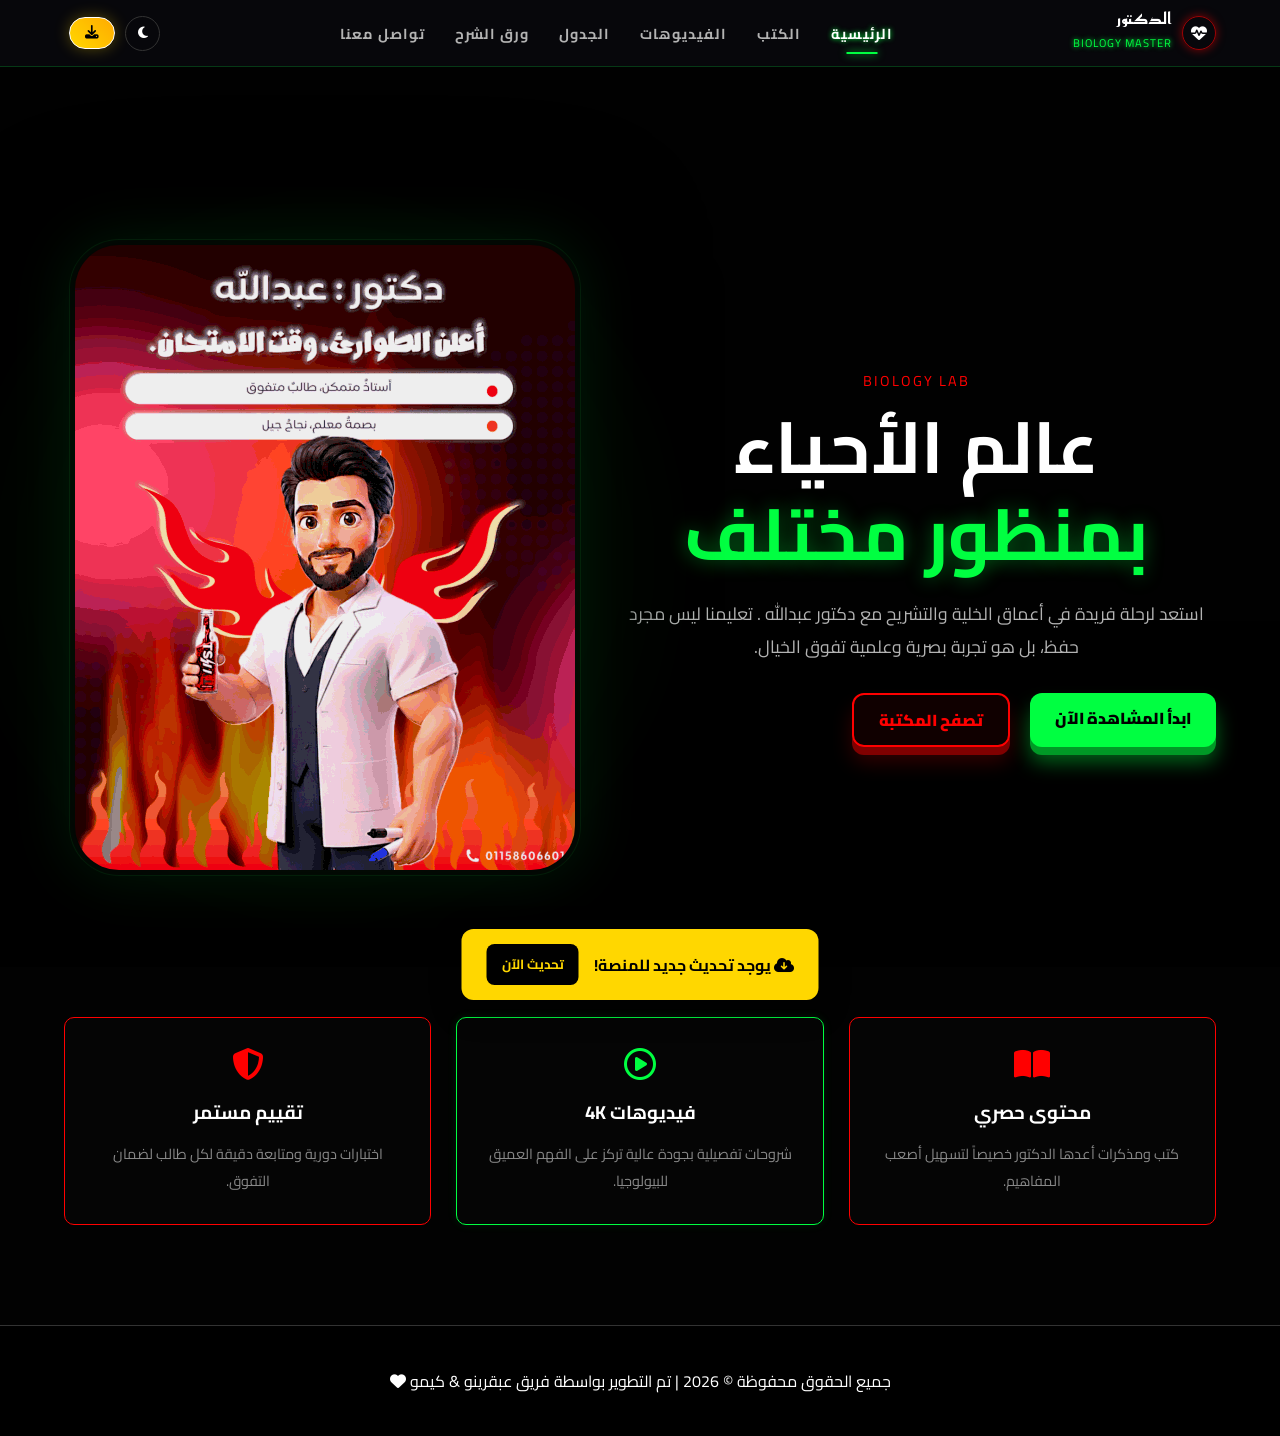
==== index.html @ 17eefa01 "Add files via upload" ====
<!DOCTYPE html>
<html lang="ar">
<head>
    <meta charset="UTF-8">
    <meta name="viewport" content="width=device-width, initial-scale=1.0">
    <meta name="description" content="منصة الدكتور التعليمية للأحياء - شرح مبسط، فيديوهات عالية الجودة، كتب وملازم مجانية، ومتابعة مستمرة لطلاب الثانوية العامة.">
    <meta name="keywords" content="أحياء, ثانوية عامة, دكتور عبدالله, منصة تعليمية, شرح أحياء, مراجعات, امتحانات, كتب pdf">
    <title>الرئيسية - الدكتور</title>
    <link rel="stylesheet" href="style.css">
    <link rel="stylesheet" href="https://cdnjs.cloudflare.com/ajax/libs/font-awesome/6.4.0/css/all.min.css" media="print" onload="this.media='all'">
    <noscript><link rel="stylesheet" href="https://cdnjs.cloudflare.com/ajax/libs/font-awesome/6.4.0/css/all.min.css"></noscript>
    <link rel="preconnect" href="https://fonts.googleapis.com">
    <link rel="preconnect" href="https://fonts.gstatic.com" crossorigin>
    <link href="https://fonts.googleapis.com/css2?family=Cairo:wght@300;400;700;900&family=Reem+Kufi:wght@400;500;600;700&display=swap" rel="stylesheet" media="print" onload="this.media='all'">
    <link rel="manifest" href="manifest.json">
    <link rel="preload" as="image" href="6.jpeg">
    <style>
        @media (max-width: 992px) {
            .grid-container.grid-3 {
                grid-template-columns: 1fr;
            }
        }
        @media (max-width: 768px) {
            .hero {
                height: auto;
                min-height: 100vh;
                padding: 120px 20px 60px;
            }
            .hero h1 {
                font-size: 2.5rem !important;
                line-height: 1.3;
            }
            .hero-desc {
                width: 100%;
                font-size: 1rem;
                margin: 0 auto 30px;
            }
            .hero-btns {
                flex-direction: column;
                gap: 15px;
                width: 100%;
            }
            .grid-container.grid-3 {
                gap: 25px;
                padding-top: 30px !important;
            }
        }
    </style>
    <!-- Structured Data for SEO -->
    <script type="application/ld+json">
    {
      "@context": "https://schema.org",
      "@type": "EducationalOrganization",
      "name": "منصة الدكتور التعليمية للأحياء",
      "url": "https://abqarieno.firebaseapp.com/index.html",
      "logo": "https://abqarieno.firebaseapp.com/212.png",
      "description": "منصة الدكتور التعليمية للأحياء - شرح مبسط، فيديوهات عالية الجودة، كتب وملازم مجانية، ومتابعة مستمرة لطلاب الثانوية العامة.",
      "founder": {
        "@type": "Person",
        "name": "دكتور عبدالله",
        "jobTitle": "مدرس أحياء",
        "image": "https://abqarieno.firebaseapp.com/212.png"
      }
    }
    </script>
    <!-- Google Analytics -->
    <script async src="https://www.googletagmanager.com/gtag/js?id=G-YOUR_MEASUREMENT_ID"></script>
    <script>
      window.dataLayer = window.dataLayer || [];
      function gtag(){dataLayer.push(arguments);}
      gtag('js', new Date());
    
      gtag('config', 'G-YOUR_MEASUREMENT_ID');
    </script>
</head>
<body>
    <!-- Page Loader -->
    <div id="page-loader">
        <div class="loader-content">
            <i class="fa-solid fa-heart-pulse loader-icon"></i>
            <div class="loader-text">الدكتور <small>جاري التحميل...</small></div>
        </div>
    </div>

    <nav class="navbar">
        <div class="logo">
            <i class="fa-solid fa-heart-pulse"></i>
            <div class="logo-text"><span>الدكتور</span><small>BIOLOGY MASTER</small></div>
        </div>
        <ul class="nav-links">
            <li><a href="index.html" class="active">الرئيسية</a></li>
            <li><a href="library.html">الكتب</a></li>
            <li><a href="videos.html">الفيديوهات</a></li>
            <li><a href="schedule.html">الجدول</a></li>
            <li><a href="reviews.html">ورق الشرح</a></li>
            <li><a href="contact.html">تواصل معنا</a></li>
        </ul>
        <div style="display:flex; align-items:center; gap:5px;">
            <button id="themeToggle" class="theme-toggle" title="تبديل الوضع"><i class="fa-solid fa-moon"></i></button>
            <button id="installAppBtn" class="btn-nav-install" style="display: none;" title="تثبيت التطبيق"><i class="fa-solid fa-download"></i></button>
            <div class="menu-btn"><i class="fa-solid fa-bars"></i></div>
        </div>
    </nav>

    <section class="hero">
        <div class="particles">
            <span></span>
            <span></span>
            <span></span>
            <span></span>
            <span></span>
            <span></span>
            <span></span>
            <span></span>
            <span></span>
            <span></span>
        </div>
        <div class="hero-content">
            <div class="hero-text">
                <p class="subtitle scroll-animate" style="transition-delay: 0.1s;">BIOLOGY LAB</p>
                <h1 class="scroll-animate" style="transition-delay: 0.2s;">عالم الأحياء <br> <span class="neon-green-text">بمنظور مختلف</span></h1>
                <p class="hero-desc scroll-animate" style="transition-delay: 0.3s;">استعد لرحلة فريدة في أعماق الخلية والتشريح مع دكتور عبدالله . تعليمنا ليس مجرد حفظ، بل هو تجربة بصرية وعلمية تفوق الخيال.</p>
                <div class="hero-btns scroll-animate" style="transition-delay: 0.4s;">
                    <a href="videos.html" class="btn-green">ابدأ المشاهدة الآن</a>
                    <a href="library.html" class="btn-outline">تصفح المكتبة</a>
                </div>
            </div>
            
            <div class="hero-image scroll-animate" style="transition-delay: 0.5s;">
                <img src="212.png" alt="دكتور عبدالله" class="doctor-img" fetchpriority="high">
            </div>
        </div>
    </section>

    <section class="container">
        <div class="grid-container grid-3" style="padding-top: 50px;">
            <div class="feature-box scroll-animate" style="transition-delay: 0.1s;">
                <i class="fa-solid fa-book-open" style="color:var(--neon-red)"></i>
                <h3>محتوى حصري</h3>
                <p style="color:#888; font-size:0.9rem">كتب ومذكرات أعدها الدكتور خصيصاً لتسهيل أصعب المفاهيم.</p>
            </div>
            <div class="feature-box green scroll-animate" style="transition-delay: 0.2s;">
                <i class="fa-regular fa-circle-play"></i>
                <h3>فيديوهات 4K</h3>
                <p style="color:#888; font-size:0.9rem">شروحات تفصيلية بجودة عالية تركز على الفهم العميق للبيولوجيا.</p>
            </div>
            <div class="feature-box scroll-animate" style="transition-delay: 0.3s;">
                <i class="fa-solid fa-shield-halved" style="color:var(--neon-red)"></i>
                <h3>تقييم مستمر</h3>
                <p style="color:#888; font-size:0.9rem">اختبارات دورية ومتابعة دقيقة لكل طالب لضمان التفوق.</p>
            </div>
        </div>
    </section>

    <footer>
        <p style="text-align: center;">جميع الحقوق محفوظة © 2026 | تم التطوير بواسطة فريق عبقرينو & كيمو <i class="fa-solid fa-heart"></i></p>
    </footer>

    <script src="main.js" defer></script>

    <!-- زر الأخبار العائم -->
    <div class="news-float-btn" onclick="openNewsModal()">
        <div class="news-badge" id="newsBadge"></div>
        <i class="fa-solid fa-bell"></i>
        <span>الأخبار</span>
    </div>

    <!-- عارض الصور الاحترافي (Lightbox) -->
    <div id="lightbox-overlay" class="lightbox-overlay">
        <span class="close-lightbox">&times;</span>
        <div class="lightbox-content" id="lightbox-content">
            <!-- سيتم حقن المحتوى هنا (صورة أو فيديو) -->
        </div>
    </div>

    <!-- نظام الإشعارات الناري (للمستخدم المتصل) -->
    <div id="fire-notification" class="fire-toast">
        <i class="fa-solid fa-fire-flame-curved"></i>
        <img id="fire-msg-img" src="" alt="مرفق">
        <div>
            <h4>تنبيه عاجل من الدكتور</h4>
            <small id="fire-msg-text">رسالة جديدة...</small>
        </div>
    </div>

    <!-- نافذة الأخبار المنبثقة -->
    <div class="news-modal-overlay" id="newsOverlay">
        <div class="news-modal">
            <div class="news-header">
                <h3><i class="fa-solid fa-bullhorn"></i> آخر تعليمات الدكتور</h3>
                <i class="fa-solid fa-xmark close-news" onclick="closeNewsModal()"></i>
            </div>
            <div class="news-list" id="newsList">
                <p style="text-align:center; color:#666; padding:20px;">جاري تحميل الأخبار...</p>
            </div>
            <button onclick="markAsRead()" class="btn-mark-read"><i class="fa-solid fa-check"></i> تم القراءة بنجاح</button>
            <button onclick="location.href='contact.html'" style="margin-top:15px; width:100%; padding:10px; background:var(--neon-green); border:none; border-radius:8px; font-weight:bold; cursor:pointer;">الذهاب لغرفة الشات الكاملة</button>
        </div>
    </div>

    <!-- إشعار التحديث الجديد -->
    <div id="update-toast" class="update-toast">
        <span><i class="fa-solid fa-cloud-arrow-down"></i> يوجد تحديث جديد للمنصة!</span>
        <button id="reload-button">تحديث الآن</button>
    </div>

    <script type="module">
        import { initializeApp } from "https://www.gstatic.com/firebasejs/12.9.0/firebase-app.js";
        import { getAuth, onAuthStateChanged, signOut } from "https://www.gstatic.com/firebasejs/12.9.0/firebase-auth.js";
        import { getDatabase, ref, query, limitToLast, onValue, onChildAdded } from "https://www.gstatic.com/firebasejs/12.9.0/firebase-database.js";

        const firebaseConfig = { apiKey: "AIzaSyD092yeOowtCLW0fDcIzaEXrnxvrN4X5T8", authDomain: "abqarieno.firebaseapp.com", databaseURL: "https://abqarieno-default-rtdb.firebaseio.com", projectId: "abqarieno", storageBucket: "abqarieno.firebasestorage.app", messagingSenderId: "790682500839", appId: "1:790682500839:web:cd50b8e01729f821e06c42" };
        const app = initializeApp(firebaseConfig);
        const db = getDatabase(app);
        
        const newsListEl = document.getElementById('newsList');
        const badgeEl = document.getElementById('newsBadge');
        const floatBtn = document.querySelector('.news-float-btn');
        const fireToast = document.getElementById('fire-notification');
        const fireText = document.getElementById('fire-msg-text');
        const fireImg = document.getElementById('fire-msg-img');
        
        const auth = getAuth(app);
        onAuthStateChanged(auth, (user) => {
            if (!user) {
                // If you want to protect the main page, uncomment the next line
                // window.location.href = 'auth.html';
            }
        });

        window.logout = () => signOut(auth).then(() => window.location.href = 'auth.html');


        const lastSeenTime = localStorage.getItem('biology_last_seen_news') || 0;
        const loadTime = Date.now(); // وقت فتح الموقع
        let latestMsgTime = 0;

        // 1. مراقب الرسائل الفورية (للمستخدم المتصل حالياً)
        onChildAdded(query(ref(db, 'broadcasts'), limitToLast(1)), (snapshot) => {
            const msg = snapshot.val();
            // إذا كانت الرسالة وصلت بعد فتح الموقع (رسالة جديدة واليوزر فاتح)
            if (msg.timestamp > loadTime) {
                fireText.textContent = msg.text; // عرض نص الرسالة
                
                // عرض الصورة المصغرة إذا وجدت
                if (msg.media && (msg.mediaType === 'image' || msg.media.includes('data:image'))) {
                    fireImg.src = msg.media;
                    fireImg.classList.add('show');
                } else {
                    fireImg.classList.remove('show');
                }

                fireToast.classList.add('show');
                
                // تشغيل صوت تنبيه خفيف (اختياري)
                // const audio = new Audio('notification.mp3'); audio.play().catch(()=>{});

                setTimeout(() => {
                    fireToast.classList.remove('show');
                }, 8000); // يختفي بعد 8 ثواني
            }
        });

        // عند الضغط على الإشعار: تسجيل الدخول كطالب والذهاب للشات
        fireToast.onclick = () => {
            localStorage.setItem('biology_user_role', 'student');
            window.location.href = 'contact.html';
        };

        // 2. مراقب قائمة الأخبار (للمستخدم الغائب أو السجل)
        const q = query(ref(db, 'broadcasts'), limitToLast(2));
        
        onValue(q, (snapshot) => {
            const data = snapshot.val();
            if (!data) {
                newsListEl.innerHTML = '<p style="text-align:center; color:#666;">لا توجد أخبار حالياً</p>';
                return;
            }

            // تحويل البيانات لمصفوفة وترتيبها من الأحدث للأقدم
            const msgs = Object.values(data).sort((a, b) => b.timestamp - a.timestamp);
            
            // تحديث القائمة
            newsListEl.innerHTML = '';
            let hasNew = false;
            let currentBatchMaxTime = 0;

            msgs.forEach(msg => {
                // تصفية الرسائل: عرض فقط الرسائل التي كانت موجودة قبل فتح الموقع
                // الرسائل الجديدة تظهر فقط في التنبيه الناري (Fire Toast)
                if (msg.timestamp > loadTime) return;

                const isNew = msg.timestamp > lastSeenTime;
                if (isNew) hasNew = true;
                if (msg.timestamp > currentBatchMaxTime) currentBatchMaxTime = msg.timestamp;

                const dateStr = new Date(msg.timestamp).toLocaleDateString('ar-EG') + ' ' + new Date(msg.timestamp).toLocaleTimeString('ar-EG');
                let mediaHtml = '';
                if (msg.media) {
                    if (msg.mediaType === 'image' || msg.media.includes('data:image') || /\.(jpg|jpeg|png|gif|webp)/i.test(msg.media)) {
                        mediaHtml = `<img src="${msg.media}" onclick="openLightbox('${msg.media}', 'image')" style="width: 100%; max-height: 150px; object-fit: cover; border-radius: 8px; margin-top: 8px; border: 1px solid #333; display:block; cursor: pointer; transition: 0.3s;" onmouseover="this.style.opacity='0.8'" onmouseout="this.style.opacity='1'" alt="مرفق - اضغط للتكبير">`;
                    } else if (msg.mediaType === 'video' || msg.media.includes('data:video') || /\.(mp4|webm|ogg|mov)/i.test(msg.media)) {
                        mediaHtml = `<video src="${msg.media}" class="msg-video" controls preload="metadata"></video>`;
                    } else if (msg.mediaType === 'audio' || /\.(mp3|wav|ogg)/i.test(msg.media)) {
                        mediaHtml = `<audio src="${msg.media}" controls class="msg-audio"></audio>`;
                    } else {
                        mediaHtml = `<a href="${msg.media}" target="_blank" class="news-link"><i class="fa-solid fa-paperclip"></i> مرفق</a>`;
                    }
                }

                const html = `
                    <div class="news-item ${isNew ? 'new' : ''}">
                        <span class="news-date">${dateStr} ${isNew ? '<span style="color:red; font-weight:bold">(جديد)</span>' : ''}</span>
                        <div class="news-text">${msg.text}</div>
                        ${mediaHtml}
                    </div>
                `;
                newsListEl.insertAdjacentHTML('beforeend', html);
            });
            
            latestMsgTime = currentBatchMaxTime;

            // المنطق الجديد: إظهار الزر فقط إذا كان هناك أخبار جديدة
            if (hasNew) {
                floatBtn.style.display = 'flex';
                badgeEl.classList.add('active');
                floatBtn.classList.add('glowing'); // تشغيل الإضاءة
            } else {
                floatBtn.style.display = 'none';
            }
        });

        // دوال التحكم في النافذة (Global Scope)
        window.openNewsModal = function() {
            document.getElementById('newsOverlay').classList.add('open');
        };

        window.markAsRead = function() {
            if (latestMsgTime > 0) {
                localStorage.setItem('biology_last_seen_news', latestMsgTime);
            }
            badgeEl.classList.remove('active');
            floatBtn.classList.remove('glowing'); // إيقاف الإضاءة
            floatBtn.style.display = 'none'; // إخفاء الزر الرئيسي
            newsListEl.innerHTML = ''; // تفريغ القائمة (حذف الرسائل بصرياً)
            window.closeNewsModal();
        };

        window.closeNewsModal = function() {
            document.getElementById('newsOverlay').classList.remove('open');
        };

        // إغلاق النافذة عند الضغط خارجها
        document.getElementById('newsOverlay').addEventListener('click', (e) => {
            if (e.target === document.getElementById('newsOverlay')) {
                window.closeNewsModal();
            }
        });

        // دوال عارض الصور (Lightbox)
        window.openLightbox = function(src, type) {
            const container = document.getElementById('lightbox-content');
            const overlay = document.getElementById('lightbox-overlay');
            
            container.innerHTML = ''; // تنظيف المحتوى السابق
            
            if (type === 'video') {
                container.innerHTML = `<video src="${src}" controls autoplay style="max-width:100%; max-height:90vh; border-radius:10px; box-shadow:0 0 50px rgba(0,255,65,0.2);"></video>`;
            } else {
                const img = document.createElement('img');
                img.src = src;
                img.style.maxWidth = '100%';
                img.style.maxHeight = '90vh';
                img.style.borderRadius = '10px';
                container.appendChild(img);
            }
            
            overlay.classList.add('active');
        };

        window.closeLightbox = function() {
            const overlay = document.getElementById('lightbox-overlay');
            overlay.classList.remove('active');
            // إيقاف الفيديو عند الإغلاق
            setTimeout(() => {
                document.getElementById('lightbox-content').innerHTML = '';
            }, 400);
        };
        
        // إغلاق عند الضغط على الخلفية أو زر الإغلاق
        document.querySelector('.close-lightbox').onclick = closeLightbox;
        document.getElementById('lightbox-overlay').onclick = (e) => {
            if(e.target.id === 'lightbox-overlay') closeLightbox();
        };

    </script>
</body>
</html>
---- style.css ----
/*
  Abqarieno Platform Stylesheet
  Version: 2.5
  Author: Dr. Abdullah & Development Team
*/
/* style.css - ملف التصميم لكل الصفحات */

:root {
    --bg-color: #020202;
    --card-bg: #0a0a0a;
    --neon-green: #00ff41;
    --neon-red: #ff0000;
    --neon-gold: #ffd700;
    --text-white: #ffffff;
    --text-gray: #b3b3b3;
    --border-color: #333;
}

/* إعدادات الوضع النهاري (Light Mode) */
body.light-mode {
    --bg-color: #f0f2f5;
    --card-bg: #ffffff;
    --text-white: #111111;
    --text-gray: #555555;
    --border-color: #cccccc;
}

@keyframes kenburns-blur {
    0% {
        background-size: 110% 110%;
        background-position: 50% 50%;
    }
    100% {
        background-size: 130% 130%;
        background-position: 40% 60%;
    }
}

/* --- Base & Reset --- */
* { 
    margin: 0; 
    padding: 0; 
    box-sizing: border-box; 
}

body, button, input, textarea, select {
    font-family: 'Cairo', sans-serif;
    -webkit-font-smoothing: antialiased;
    -moz-osx-font-smoothing: grayscale;
}

body { background-color: var(--bg-color); color: var(--text-white); direction: rtl; }
body.light-mode { background-color: var(--bg-color); color: var(--text-white); }
a { text-decoration: none; color: inherit; transition: 0.3s; }
ul { list-style: none; }

/* إلغاء الإطار الأزرق عند التركيز */
a:focus, button:focus, input:focus, textarea:focus {
    outline: none;
    box-shadow: none; /* بعض المتصفحات تستخدم ظلاً بدلاً من الإطار */
}

.navbar {
    display: flex;
    justify-content: space-between;
    align-items: center;
    padding: 10px 5%;
    background-color: rgba(10, 10, 15, 0.75);
    backdrop-filter: blur(18px);
    -webkit-backdrop-filter: blur(18px);
    border-bottom: 1px solid rgba(0, 255, 65, 0.2);
    position: sticky;
    top: 0;
    z-index: 1000;
    transition: background-color 0.3s ease;
}
body.light-mode .navbar { background-color: rgba(255, 255, 255, 0.85); border-bottom: 1px solid #ddd; }
.navbar:hover {
    background-color: rgba(10, 10, 15, 0.9);
}
body.light-mode .navbar:hover { background-color: rgba(255, 255, 255, 0.95); }
.logo { display: flex; align-items: center; gap: 10px; }
.logo i { border: 1px solid rgba(255, 0, 0, 0.6); padding: 8px; border-radius: 50%; color: var(--text-white); animation: heartBeat 2.5s infinite; box-shadow: 0 0 10px rgba(255, 0, 0, 0.5); transition: 0.3s; }
.logo:hover i {
    transform: scale(1.1);
    box-shadow: 0 0 20px var(--neon-red);
}
.logo-text span { font-weight: 900; display: block; line-height: 1; font-family: 'Reem Kufi', sans-serif; }
.logo-text small { color: var(--neon-green); font-size: 0.7rem; letter-spacing: 1px; text-shadow: 0 0 5px var(--neon-green); }

.nav-links { display: flex; gap: 30px; }
.nav-links a { font-weight: bold; color: var(--text-gray); position: relative; padding: 5px 0; text-transform: uppercase; font-size: 0.9rem; letter-spacing: 1px; }
.nav-links a.active { color: var(--text-white); text-shadow: 0 0 5px var(--neon-green); }
.nav-links a:hover { color: var(--text-white); }

.nav-links a::after {
    content: '';
    position: absolute;
    bottom: -2px;
    left: 50%;
    transform: translateX(-50%);
    width: 0;
    height: 2px;
    background: var(--neon-green);
    transition: width 0.3s ease-out;
    box-shadow: 0 0 8px var(--neon-green);
}
.nav-links a:hover::after, .nav-links a.active::after {
    width: 50%;
}
.menu-btn { 
    display: none; 
    font-size: 1.8rem; 
    color: var(--neon-gold); 
    cursor: pointer; 
    transition: transform 0.1s cubic-bezier(0.4, 0, 0.2, 1), color 0.2s; /* حركة سريعة جداً */
    -webkit-tap-highlight-color: transparent; /* إزالة الضوء الأزرق عند اللمس */
    user-select: none;
}
.menu-btn:active { transform: scale(0.8); color: var(--neon-green); } /* تأثير ضغط قوي */

.btn-main { background: var(--neon-red); color: white; padding: 8px 25px; border-radius: 20px; font-weight: bold; box-shadow: 0 0 10px rgba(255,0,0,0.4); }

.btn-nav-special {
    background: var(--neon-gold);
    color: #000;
    padding: 8px 20px;
    border-radius: 20px;
    font-weight: bold;
    box-shadow: 0 0 10px rgba(255, 215, 0, 0.4);
    font-size: 0.9rem;
    white-space: nowrap;
}
.btn-nav-special:hover {
    color: #000;
    transform: scale(1.05);
    box-shadow: 0 0 15px rgba(255, 217, 0, 0.63);
}

.page-header { text-align: center; margin: 60px 0 40px; }
.subtitle { color: var(--neon-red); letter-spacing: 2px; text-transform: uppercase; margin-bottom: 10px; font-size: 0.9rem; }
.main-title { font-size: 2.5rem; font-weight: 900; }
.container { width: 90%; max-width: 1200px; margin: 0 auto; padding-bottom: 50px; }

.scroll-animate {
    opacity: 0;
    transform: translateY(40px);
    transition: opacity 0.6s ease-out, transform 0.8s cubic-bezier(0.2, 0.8, 0.2, 1);
}
.scroll-animate.visible {
    opacity: 1;
    transform: translateY(0);
}

@keyframes fadeInUp {
    from { opacity: 0; transform: translateY(20px); }
    to { opacity: 1; transform: translateY(0); }
}

@keyframes heartBeat {
    0%, 28%, 70%, 100% { transform: scale(1); }
    14%, 42% { transform: scale(1.2); }
}


.hero { 
    min-height: 100vh;
    display: flex; flex-direction: column; justify-content: center; align-items: center; text-align: center;
    position: relative;
    overflow: hidden;
    padding-top: 80px;
}
.hero::before {
    content: '';
    position: absolute;
    top: 0; left: 0; width: 100%; height: 100%;
    background-image: linear-gradient(rgba(0, 0, 0, 0.2), rgba(0, 0, 0, 0.7)), url('6.jpeg');
    animation: kenburns-blur 25s linear infinite alternate;
    background-size: 110% 110%;
    background-position: 50% 50%;
    will-change: transform;
}
.particles {
    position: absolute;
    top: 0;
    left: 0;
    width: 100%;
    height: 100%;
    overflow: hidden;
    z-index: 1;
    pointer-events: none;
}
.particles span {
    position: absolute;
    display: block;
    width: 10px;
    height: 10px;
    background: rgba(0, 255, 65, 0.15); /* أخضر */
    box-shadow: 0 0 10px rgba(0, 255, 65, 0.2);
    animation: moveParticles 20s linear infinite;
    bottom: -150px;
    border-radius: 50%;
    will-change: transform;
}
.particles span:nth-child(even) {
    background: rgba(0, 210, 255, 0.15);
    box-shadow: 0 0 10px rgba(0, 210, 255, 0.2);
}
.particles span:nth-child(1) { left: 25%; width: 40px; height: 40px; animation-delay: 0s; }
.particles span:nth-child(2) { left: 10%; width: 10px; height: 10px; animation-delay: 2s; animation-duration: 12s; }
.particles span:nth-child(3) { left: 70%; width: 10px; height: 10px; animation-delay: 4s; }
.particles span:nth-child(4) { left: 40%; width: 30px; height: 30px; animation-delay: 0s; animation-duration: 18s; }
.particles span:nth-child(5) { left: 65%; width: 10px; height: 10px; animation-delay: 0s; }
.particles span:nth-child(6) { left: 75%; width: 55px; height: 55px; animation-delay: 3s; }
.particles span:nth-child(7) { left: 35%; width: 75px; height: 75px; animation-delay: 7s; }
.particles span:nth-child(8) { left: 50%; width: 12px; height: 12px; animation-delay: 15s; animation-duration: 45s; }
.particles span:nth-child(9) { left: 20%; width: 8px; height: 8px; animation-delay: 2s; animation-duration: 35s; }
.particles span:nth-child(10) { left: 85%; width: 75px; height: 75px; animation-delay: 0s; animation-duration: 11s; }

@keyframes moveParticles {
    0% { transform: translateY(0) rotate(0deg); opacity: 0; }
    10% { opacity: 1; }
    100% { transform: translateY(-1000px) rotate(720deg); opacity: 0; }
}
.hero h1 { font-size: 4.5rem; line-height: 1.2; margin-bottom: 20px; }
.neon-green-text { color: var(--neon-green); text-shadow: 0 0 20px rgba(0,255,65,0.4); }
.hero-desc { max-width: 600px; color: var(--text-gray); margin-bottom: 30px; font-size: 1.1rem; }
.hero-btns { display: flex; gap: 20px; }
.btn-green { 
    background: var(--neon-green); 
    color: black; 
    padding: 10px 25px; 
    border-radius: 12px; 
    font-weight: 900; 
    font-size: 1rem; 
    border: none;
    box-shadow: 0 8px 0 #009926, 0 15px 20px rgba(0,255,65,0.4); 
    transition: all 0.2s;
    position: relative;
    top: 0;
}
.btn-green:active { top: 8px; box-shadow: 0 0 0 #009926, 0 0 0 rgba(0,0,0,0); transform: translateY(0); }

.btn-outline { 
    background: rgba(20, 0, 0, 0.8); 
    border: 2px solid var(--neon-red); 
    color: var(--neon-red); 
    padding: 10px 25px; 
    border-radius: 12px; 
    font-weight: 900; 
    font-size: 1rem;
    box-shadow: 0 8px 0 #800000, 0 15px 20px rgba(255, 0, 0, 0.2);
    transition: all 0.2s;
    position: relative;
    top: 0;
}
.btn-outline:hover { background: var(--neon-red); color: white; box-shadow: 0 10px 0 #800000, 0 20px 25px rgba(255, 0, 0, 0.4); transform: translateY(-2px); }
.btn-outline:active { top: 8px; box-shadow: 0 0 0 #800000, 0 0 0 rgba(0,0,0,0); transform: translateY(0); }

.grid-container { display: grid; gap: 25px; }
.grid-3 { grid-template-columns: repeat(3, 1fr); }
.grid-4 { grid-template-columns: repeat(4, 1fr); }
.grid-2 { grid-template-columns: repeat(2, 1fr); }

.feature-box { border: 1px solid var(--neon-red); padding: 30px; text-align: center; border-radius: 10px; background: #050505; }
.feature-box.green { border-color: var(--neon-green); box-shadow: 0 0 10px rgba(0,255,65,0.1); }
.feature-box i { font-size: 2rem; margin-bottom: 15px; }
.feature-box.green i { color: var(--neon-green); }
.feature-box h3 { margin-bottom: 10px; }

.book-card { background: var(--card-bg); border: 1px solid #222; border-radius: 15px; overflow: hidden; position: relative; }
.book-img { height: 250px; background: #1a1a1a; position: relative; display: flex; align-items: center; justify-content: center; color: #555; }
.book-img img { width: 100%; height: 100%; object-fit: cover; }
.badge { position: absolute; top: 15px; right: 15px; background: var(--neon-red); padding: 5px 10px; border-radius: 15px; font-size: 0.8rem; font-weight: bold; }
.book-info { padding: 20px; }
.book-info h3 { margin-bottom: 10px; }
.book-price-row { display: flex; justify-content: space-between; align-items: center; margin-top: 15px; }
.price { font-size: 1.2rem; font-weight: bold; }
.lock-icon { color: #555; }

.video-card { background: var(--card-bg); border-radius: 15px; overflow: hidden; }
.vid-thumb { height: 220px; background: #222; position: relative; display: flex; align-items: center; justify-content: center; }
.vid-thumb iframe { width: 100%; height: 100%; border: none; }
.play-btn { width: 50px; height: 50px; background: var(--neon-green); border-radius: 50%; display: flex; align-items: center; justify-content: center; color: black; font-size: 1.2rem; box-shadow: 0 0 15px var(--neon-green); }
.vid-info { padding: 20px; }
.vid-cat { color: var(--neon-green); font-size: 0.8rem; }

.review-card { background: #080808; border: 1px solid #222; padding: 30px; border-radius: 15px; position: relative; }
.user-head { display: flex; align-items: center; gap: 15px; margin-bottom: 15px; }
.avatar { width: 45px; height: 45px; border-radius: 50%; display: flex; align-items: center; justify-content: center; font-weight: bold; color: white; }
.stars { color: var(--neon-green); margin-bottom: 15px; }
.review-text { font-style: italic; color: #ccc; line-height: 1.6; }

.contact-wrapper { display: flex; gap: 50px; align-items: center; }
.contact-form { flex: 1.5; background: #0c0c0c; padding: 40px; border-radius: 20px; border: 1px solid #222; }
.form-input { width: 100%; padding: 15px; margin-bottom: 15px; background: #1a1a1a; border: none; border-radius: 8px; color: white; outline: none; }
.form-input:focus { border: 1px solid var(--neon-green); }
.contact-info-side { flex: 1; text-align: right; }
.contact-item { display: flex; align-items: center; gap: 15px; margin-bottom: 20px; justify-content: flex-end; }
.icon-box { width: 40px; height: 40px; border: 1px solid #333; border-radius: 50%; display: flex; align-items: center; justify-content: center; color: var(--neon-green); }

.sci-books-hero {
    height: 90vh;
    display: flex;
    flex-direction: column;
    justify-content: center;
    align-items: center;
    text-align: center;
    position: relative;
    background-image: linear-gradient(rgba(2, 2, 2, 0.7), rgba(2, 2, 2, 0.9)), url('https://images.unsplash.com/photo-1530026405186-ed1f139313f8?q=80&w=1920&auto=format&fit=crop');
    background-size: cover;
    background-position: center;
}

.hero::before {
    height: 100%;
    background-image: linear-gradient(rgba(0, 0, 0, 0.2), rgba(0, 0, 0, 0.7)), url('6.jpeg');
    animation: kenburns-blur 25s linear infinite alternate;
}

.schedule-container {
    background: var(--card-bg);
    border: 1px solid var(--border-color);
    border-radius: 15px;
    overflow: hidden;
    padding: 10px;
}

.schedule-table {
    width: 100%;
    border-collapse: collapse;
    text-align: center;
}

.schedule-table th, .schedule-table td {
    padding: 20px;
    border-bottom: 1px solid var(--border-color);
}

.schedule-table thead th {
    color: var(--neon-green);
    font-size: 1.1rem;
    text-transform: uppercase;
    border-bottom-width: 2px;
    border-bottom-color: var(--neon-green);
}

.schedule-table tbody tr:last-child td {
    border-bottom: none;
}

.schedule-table tbody tr:hover {
    background-color: #050505;
}

.status-badge { padding: 5px 12px; border-radius: 15px; font-size: 0.8rem; font-weight: bold; color: white; background-color: #444; }
.status-badge.live { background-color: var(--neon-red); box-shadow: 0 0 10px var(--neon-red); animation: pulse-live 1.5s infinite; }
.status-badge.upcoming { background-color: var(--neon-gold); color: black; }

@keyframes pulse-live {
    0% { transform: scale(1); box-shadow: 0 0 10px var(--neon-red); }
    50% { transform: scale(1.05); box-shadow: 0 0 20px var(--neon-red); }
    100% { transform: scale(1); box-shadow: 0 0 10px var(--neon-red); }
}
footer {
    background-color: #000;
    padding: 40px 5%;
    margin-top: 50px;
    border-top: 1px solid var(--border-color);
}
.footer-content {
    display: flex;
    justify-content: space-between;
    align-items: center;
    flex-wrap: wrap;
    gap: 30px;
}
.footer-logo-area {
    flex: 1;
    min-width: 250px;
}
.footer-logo-area .logo {
    margin-bottom: 15px;
}
.footer-logo-area p {
    color: var(--text-gray);
    font-size: 0.9rem;
    max-width: 300px;
}
.footer-links {
    display: flex;
    gap: 20px;
    flex-wrap: wrap;
}
.footer-links a:hover {
    color: var(--neon-green);
}
.footer-socials {
    display: flex;
    gap: 15px;
}
.footer-socials a {
    color: var(--text-gray);
    font-size: 1.3rem;
    width: 40px;
    height: 40px;
    display: flex;
    align-items: center;
    justify-content: center;
    border: 1px solid var(--border-color);
    border-radius: 50%;
}
.footer-socials a:hover {
    color: var(--neon-green);
    border-color: var(--neon-green);
    transform: translateY(-3px);
}
.footer-bottom {
    text-align: center;
    padding-top: 30px;
    margin-top: 30px;
    border-top: 1px solid var(--border-color);
    font-size: 0.9rem;
    color: #666;
}
.footer-bottom i {
    color: var(--neon-red);
}

@media (min-width: 769px) {
    .nav-special-mobile {
        display: none;
    }
}

@media (max-width: 768px) {
    .grid-4, .grid-3, .grid-2 { grid-template-columns: 1fr; }
    .hero h1 { font-size: 2.5rem; }
    .hero-desc { font-size: 1rem; padding: 0 20px; }
    .hero-btns { flex-direction: column; width: 100%; padding: 0 20px; }
    .btn-green, .btn-outline { width: 100%; }
    
    .contact-wrapper { flex-direction: column-reverse; }
    .contact-form, .contact-info-side { width: 100%; padding: 20px; }

    .navbar .btn-main, .navbar .btn-nav-special {
        display: none;
    }
    
    .btn-nav-install span {
        display: none;
    }
    .btn-nav-install {
        padding: 8px;
        border-radius: 50%;
        width: 35px; height: 35px; justify-content: center;
    }

    .schedule-container {
        overflow-x: auto;
    }
    .schedule-table {
        min-width: 600px; /* force scroll on small screens */
    }
    
    .footer-content {
        flex-direction: column;
        text-align: center;
        align-items: center;
    }
    .footer-logo-area p {
        margin: 0 auto;
    }
    .footer-links {
        justify-content: center;
    }
    
    .menu-btn { display: block; z-index: 1001; }
    
    .nav-links {
        position: fixed;
        top: 70px;
        left: 20px;
        right: auto;
        width: auto;
        min-width: 200px;
        height: auto;
        background: rgba(10, 10, 10, 0.95);
        backdrop-filter: blur(15px);
        flex-direction: column;
        justify-content: center;
        align-items: center;
        gap: 15px;
        padding: 25px;
        border-radius: 15px;
        transition: opacity 0.4s cubic-bezier(0.4, 0, 0.2, 1), transform 0.4s cubic-bezier(0.4, 0, 0.2, 1);
        border: 1px solid var(--neon-green);
        box-shadow: 0 10px 30px rgba(0,0,0,0.5);
        z-index: 1000;
        opacity: 0;
        visibility: hidden;
        transform: translateY(-20px);
    }

    .nav-links.active { opacity: 1; visibility: visible; transform: translateY(0); }

    .nav-links a {
        font-family: 'Reem Kufi', sans-serif;
        font-size: 1.2rem;
        color: white;
        text-transform: uppercase;
        padding: 5px 10px;
        width: 100%;
        text-align: center;
        border-bottom: none;
        opacity: 0;
    }

    .nav-links a:hover, .nav-links a.active {
        color: var(--neon-green);
        text-shadow: 0 0 15px var(--neon-green);
        border-bottom: none;
    }

    .nav-links.active li a { animation: fadeInUp 0.5s ease-out forwards; }
    .nav-links.active li:nth-child(1) a { animation-delay: 0.2s; }
    .nav-links.active li:nth-child(2) a { animation-delay: 0.3s; }
    .nav-links.active li:nth-child(3) a { animation-delay: 0.4s; }
    .nav-links.active li:nth-child(4) a { animation-delay: 0.5s; }
    .nav-links.active li:nth-child(5) a { animation-delay: 0.6s; }
    .nav-links.active li:nth-child(6) a { animation-delay: 0.7s; }
}

.fire-toast {
    position: fixed; top: 90px; left: 20px;
    background: rgba(15, 5, 5, 0.95);
    border: 1px solid #ff4500;
    border-right: 4px solid #ff4500;
    color: white; padding: 15px 20px; border-radius: 12px;
    box-shadow: 0 0 30px rgba(255, 69, 0, 0.2);
    z-index: 99999; transform: translateX(-200%); 
    transition: transform 0.5s cubic-bezier(0.68, -0.55, 0.27, 1.55);
    display: flex; align-items: center; gap: 15px;
    cursor: pointer; direction: rtl; backdrop-filter: blur(10px);
}
.fire-toast.show { transform: translateX(0); }
.fire-toast i { font-size: 1.8rem; color: #ff4500; animation: flame 1s infinite alternate; filter: drop-shadow(0 0 10px #ff4500); }
.fire-toast h4 { margin: 0; font-size: 0.95rem; color: #fff; font-weight: bold; }
.fire-toast small { color: #aaa; font-size: 0.75rem; }
@keyframes flame { 0% { transform: scale(1); opacity: 0.8; } 100% { transform: scale(1.2); opacity: 1; text-shadow: 0 0 20px #ff4500; } }
.fire-toast img {
    width: 45px; height: 45px; object-fit: cover;
    border-radius: 8px; border: 1px solid #ff4500;
    display: none;
}
.fire-toast img.show { display: block; }

.nav-links a[href="contact.html"] { position: relative; }
.nav-links a[href="contact.html"].has-new::before {
    content: ''; position: absolute; top: 0px; right: -5px;
    width: 8px; height: 8px; background: #ff0000; border-radius: 50%;
    box-shadow: 0 0 10px #ff0000; animation: pulse-red 1.5s infinite;
}
@keyframes pulse-red { 0% { box-shadow: 0 0 0 0 rgba(255, 0, 0, 0.7); } 70% { box-shadow: 0 0 0 6px rgba(255, 0, 0, 0); } 100% { box-shadow: 0 0 0 0 rgba(255, 0, 0, 0); } }
.hero-content {
    display: flex;
    align-items: center;
    justify-content: space-between;
    width: 90%;
    max-width: 1200px;
    margin: 0 auto;
    gap: 30px;
    z-index: 2;
}

.hero-image {
    flex: 1; /* زيادة مساحة الحاوية */
    display: flex;
    justify-content: center;
    align-items: center;
    position: relative;
    z-index: 1;
}

.hero-image::before {
    content: '';
    position: absolute;
    top: 50%; left: 50%;
    transform: translate(-50%, -50%);
    width: 140%; height: 140%;
    background: radial-gradient(circle, rgba(0, 255, 65, 0.15) 0%, rgba(0, 0, 0, 0) 70%);
    filter: blur(40px);
    z-index: -1;
    opacity: 0.6; /* إزالة الأنيميشن الثقيل واستبداله بشفافية ثابتة للسرعة */
}

.hero-image::after {
    content: '';
    position: absolute;
    top: 50%; left: 50%;
    transform: translate(-50%, -50%);
    width: 100%; height: 100%;
    background: radial-gradient(circle, rgba(0, 210, 255, 0.1) 0%, transparent 60%);
    filter: blur(30px);
    z-index: -1;
    opacity: 0.5;
}

.doctor-img {
    max-width: 100%;
    height: auto;
    max-height: 85vh; /* تكبير الصورة */
    object-fit: contain; /* Changed to contain to avoid cropping */
    
    background: rgba(255, 255, 255, 0.01);
    border: 1px solid rgba(0, 255, 65, 0.1);
    border-radius: 50px;
    padding: 5px;
    
    box-shadow: 
        0 0 60px rgba(0, 255, 65, 0.1), 
        0 0 120px rgba(0, 0, 0, 0.8),
        inset 0 0 30px rgba(0, 255, 65, 0.05);
        
    backdrop-filter: blur(3px);
    animation: floatDoctor 6s ease-in-out infinite;
    will-change: transform;
    transition: transform 0.3s ease, box-shadow 0.3s ease;
}
.doctor-img:hover { 
    transform: translateY(-5px) scale(1.01); 
    border-color: rgba(0, 255, 65, 0.3); 
    box-shadow: 0 0 80px rgba(0, 255, 65, 0.2), 0 0 150px rgba(0,0,0,0.9); 
}

@keyframes floatDoctor {
    0%, 100% { transform: translateY(0); }
    50% { transform: translateY(-10px); }
}

@media (max-width: 768px) {
    .hero-content {
        flex-direction: column-reverse;
        text-align: center;
        margin-top: 40px;
        width: 100%;
    }

    .hero-text {
        flex: 1.2;
        text-align: center; /* Center text on mobile */
        display: flex;
        flex-direction: column;
        align-items: center;
    }
    
    .hero-text {
        text-align: center;
        display: flex;
        flex-direction: column;
        align-items: center;
    }
    
    .doctor-img {
        max-height: 55vh; /* تكبير الصورة في الموبايل أيضاً */
        margin-bottom: 20px;
        border-radius: 20px;
        padding: 10px;
    }
}

.news-float-btn {
    position: fixed;
    top: 100px;
    right: 20px;
    background: rgba(10, 10, 15, 0.9);
    border: 1px solid var(--neon-green);
    color: white;
    padding: 8px 15px;
    border-radius: 50px;
    cursor: pointer;
    z-index: 9999;
    display: none;
    align-items: center;
    gap: 8px;
    font-size: 0.85rem;
    box-shadow: 0 0 20px rgba(0, 255, 65, 0.2);
    transition: 0.3s;
    backdrop-filter: blur(5px);
}
.news-float-btn:hover { transform: scale(1.05); box-shadow: 0 0 30px rgba(0, 255, 65, 0.4); }
.news-float-btn i { color: var(--neon-green); font-size: 1.2rem; }
.news-badge {
    position: absolute; top: -5px; right: -5px;
    width: 12px; height: 12px; background: #ff0000;
    border-radius: 50%; box-shadow: 0 0 10px #ff0000;
    animation: pulse-red 1s infinite; display: none;
}
.news-badge.active { display: block; }
.news-float-btn.glowing {
    animation: glow-pulse 1.5s infinite alternate;
    border-color: #fff;
}
.btn-nav-install {
    background: linear-gradient(45deg, var(--neon-gold), #ffaa00);
    color: #000;
    padding: 8px 15px;
    border-radius: 20px;
    cursor: pointer; 
    display: flex;
    align-items: center;
    gap: 8px;
    font-size: 0.85rem;
    font-weight: bold;
    box-shadow: 0 0 15px rgba(255, 215, 0, 0.3);
    transition: 0.3s;
    border: 1px solid #fff;
    margin-left: 5px;
    animation: install-pulse 2s infinite;
}
/* زر تبديل الوضع */
.theme-toggle {
    background: transparent;
    border: 1px solid var(--border-color);
    color: var(--text-white);
    width: 35px; height: 35px;
    border-radius: 50%;
    display: flex; align-items: center; justify-content: center;
    cursor: pointer;
    transition: 0.3s;
    margin-left: 5px;
}
.theme-toggle:hover { color: var(--neon-green); border-color: var(--neon-green); transform: rotate(15deg); }
.btn-nav-install:hover { transform: scale(1.05); box-shadow: 0 0 25px rgba(255, 215, 0, 0.6); animation: none; }
@keyframes install-pulse {
    0% { box-shadow: 0 0 15px rgba(255, 215, 0, 0.3), 0 0 0 0 rgba(255, 170, 0, 0.7); }
    70% { box-shadow: 0 0 15px rgba(255, 215, 0, 0.3), 0 0 0 10px rgba(255, 170, 0, 0); }
    100% { box-shadow: 0 0 15px rgba(255, 215, 0, 0.3), 0 0 0 0 rgba(255, 170, 0, 0); }
}

/* Master Switch Button */
.master-switch-btn {
    background: transparent; border: 1px solid #444; color: #666;
    width: 35px; height: 35px; border-radius: 50%;
    display: flex; align-items: center; justify-content: center;
    cursor: pointer; transition: 0.3s; margin-left: 5px;
}
.master-switch-btn:hover { color: var(--master-neon); border-color: var(--master-neon); transform: rotate(15deg); }

@keyframes glow-pulse {
    from { box-shadow: 0 0 5px var(--neon-green); }
    to { box-shadow: 0 0 25px var(--neon-green), 0 0 10px #fff; }
}

/* --- Update Notification Toast --- */
.update-toast {
    position: fixed; bottom: -100px; left: 50%; transform: translateX(-50%);
    background: var(--neon-gold); color: #000;
    padding: 15px 25px; border-radius: 12px;
    box-shadow: 0 10px 30px rgba(0,0,0,0.4);
    z-index: 100001;
    display: flex; align-items: center; gap: 15px;
    transition: bottom 0.5s cubic-bezier(0.68, -0.55, 0.27, 1.55);
    font-weight: bold;
}
.update-toast.show { bottom: 20px; }
.update-toast button { background: #000; color: var(--neon-gold); border: none; padding: 8px 15px; border-radius: 8px; cursor: pointer; font-weight: bold; }

.news-modal-overlay {
    position: fixed; 
    top: 150px;
    right: 20px; 
    width: auto; height: auto;
    background: transparent; z-index: 10000;
    display: block;
    opacity: 0; visibility: hidden; transition: 0.3s; 
}
.news-modal-overlay.open { opacity: 1; visibility: visible; }

.news-modal {
    background: #0f0f13; width: 300px;
    border-radius: 20px; border: 1px solid var(--neon-green);
    padding: 15px; position: relative; max-height: 60vh;
    display: flex; flex-direction: column;
    box-shadow: 0 10px 40px rgba(0, 0, 0, 0.8);
    transform: translateY(20px); transition: 0.3s;
}
.news-modal-overlay.open .news-modal { transform: translateY(0); }

.news-header { display: flex; justify-content: space-between; align-items: center; margin-bottom: 15px; border-bottom: 1px solid #333; padding-bottom: 10px; }
.news-header h3 { color: var(--neon-green); margin: 0; display: flex; align-items: center; gap: 10px; }
.close-news { cursor: pointer; color: #888; font-size: 1.2rem; transition: 0.3s; }
.close-news:hover { color: #fff; }

.news-list { overflow-y: auto; flex: 1; padding-right: 5px; }
.news-item {
    background: rgba(255,255,255,0.03); padding: 15px; border-radius: 10px;
    margin-bottom: 10px; border-right: 3px solid #333; transition: 0.3s;
}
.news-item.new { border-right-color: var(--neon-red); background: rgba(255, 0, 0, 0.05); }
.news-date { font-size: 0.7rem; color: #666; display: block; margin-bottom: 5px; }
.news-text { font-size: 0.95rem; line-height: 1.5; color: #ddd; }
.news-link { display: inline-block; margin-top: 8px; font-size: 0.8rem; color: var(--neon-green); text-decoration: underline; }

.btn-mark-read {
    background: transparent; border: 1px solid var(--neon-green);
    color: var(--neon-green); padding: 8px; width: 100%;
    border-radius: 8px; margin-top: 10px; cursor: pointer;
    font-weight: bold; transition: 0.3s; display: flex; align-items: center; justify-content: center; gap: 8px;
}
.btn-mark-read:hover { background: var(--neon-green); color: #000; }

/* --- Page Loader --- */
#page-loader {
    position: fixed; top: 0; left: 0; width: 100%; height: 100%;
    background: #020202; z-index: 999999;
    display: flex; justify-content: center; align-items: center;
    transition: opacity 0.6s ease, visibility 0.6s;
}
.loader-content { text-align: center; display: flex; flex-direction: column; align-items: center; gap: 15px; }
.loader-icon {
    font-size: 4rem; color: var(--neon-green);
    animation: heartBeat 1.2s infinite;
    filter: drop-shadow(0 0 20px var(--neon-green));
}
.loader-text { font-family: 'Reem Kufi', sans-serif; font-size: 1.5rem; color: #fff; letter-spacing: 2px; }
.loader-text small { display: block; font-size: 0.9rem; color: #888; margin-top: 5px; font-family: 'Cairo', sans-serif; }
.loader-hidden { opacity: 0; visibility: hidden; }

/* --- Lightbox (عارض الصور) --- */
.lightbox-overlay {
    position: fixed; top: 0; left: 0; width: 100%; height: 100%;
    background: rgba(0, 0, 0, 0.92); /* خلفية داكنة جداً */
    backdrop-filter: blur(20px); /* طبقة ضبابية قوية للاحترافية */
    -webkit-backdrop-filter: blur(20px);
    z-index: 100000;
    display: flex; justify-content: center; align-items: center;
    opacity: 0; visibility: hidden; transition: 0.4s cubic-bezier(0.4, 0, 0.2, 1);
}
.lightbox-overlay.active { opacity: 1; visibility: visible; }
.lightbox-content {
    position: relative;
    max-width: 95%; max-height: 90%;
    display: flex; justify-content: center; align-items: center;
    transform: scale(0.9); transition: 0.4s cubic-bezier(0.175, 0.885, 0.32, 1.275);
}
.lightbox-overlay.active .lightbox-content { transform: scale(1); }

.lightbox-content img {
    max-width: 100%; max-height: 90vh;
    border-radius: 10px;
    box-shadow: 0 0 60px rgba(0, 255, 65, 0.15);
    cursor: zoom-in;
    transition: transform 0.1s ease-out; /* حركة ناعمة مع الماوس */
}
.lightbox-content video {
    max-width: 100%; max-height: 90vh;
    border-radius: 10px;
    box-shadow: 0 0 60px rgba(0, 255, 65, 0.15);
    outline: none;
}

.close-lightbox {
    position: absolute; top: 30px; right: 30px;
    font-size: 3rem; color: #fff; cursor: pointer;
    transition: 0.3s; z-index: 100001;
}
.close-lightbox:hover { color: var(--neon-red); transform: rotate(90deg) scale(1.1); }

/* --- Admin Dashboard Styles --- */
.admin-body { background: #020204; color: #e0e0e0; font-family: 'Cairo', sans-serif; overflow-x: hidden; }
.admin-container { display: flex; min-height: 100vh; }
.admin-sidebar { width: 250px; background: #0a0a0f; border-left: 1px solid #222; padding: 20px; display: flex; flex-direction: column; gap: 20px; position: fixed; right: 0; height: 100%; z-index: 100; }
.admin-content { flex: 1; margin-right: 250px; padding: 30px; background: radial-gradient(circle at 10% 10%, rgba(0, 255, 65, 0.03), transparent 40%); }

.admin-top-nav {
    background: #0f0f13; border: 1px solid #222; border-radius: 10px; padding: 10px 20px;
    margin-bottom: 25px; display: flex; gap: 15px; flex-wrap: wrap; align-items: center;
}
.admin-top-nav a { color: #888; font-size: 0.9rem; font-weight: bold; transition: 0.3s; }
.admin-top-nav a:hover { color: var(--neon-green); }
.admin-top-nav .home-btn { background: var(--neon-green); color: #000; padding: 5px 15px; border-radius: 5px; }
.admin-top-nav .home-btn:hover { background: #00cc33; color: #000; }

.admin-logo { text-align: center; padding-bottom: 20px; border-bottom: 1px solid #222; margin-bottom: 10px; }
.admin-logo i { font-size: 2rem; color: var(--neon-red); animation: heartBeat 2s infinite; }
.admin-menu-item { padding: 12px 15px; border-radius: 10px; color: #888; cursor: pointer; transition: 0.3s; display: flex; align-items: center; gap: 10px; font-weight: bold; }
.admin-menu-item:hover, .admin-menu-item.active { background: rgba(0, 255, 65, 0.1); color: var(--neon-green); }
.admin-menu-item i { width: 25px; }

.stat-grid { display: grid; grid-template-columns: repeat(auto-fit, minmax(240px, 1fr)); gap: 20px; margin-bottom: 30px; }
.stat-card { background: #0f0f13; border: 1px solid #222; padding: 20px; border-radius: 15px; position: relative; overflow: hidden; transition: 0.3s; }
.stat-card:hover { transform: translateY(-5px); border-color: var(--neon-green); box-shadow: 0 10px 30px rgba(0, 255, 65, 0.1); }
.stat-card h3 { font-size: 0.9rem; color: #888; margin-bottom: 10px; }
.stat-card .number { font-size: 2.5rem; font-weight: 900; color: #fff; }
.stat-card .icon-bg { position: absolute; top: 20px; left: 20px; font-size: 3rem; opacity: 0.1; color: #fff; }
.stat-card.red .number { color: var(--neon-red); }
.stat-card.gold .number { color: var(--neon-gold); }

.chart-container { background: #0f0f13; border: 1px solid #222; border-radius: 15px; padding: 20px; margin-bottom: 30px; height: 350px; position: relative; }

.panel-section { background: #0f0f13; border: 1px solid #222; border-radius: 15px; padding: 25px; margin-bottom: 30px; }
.panel-header { display: flex; justify-content: space-between; align-items: center; margin-bottom: 20px; border-bottom: 1px solid #222; padding-bottom: 15px; }
.panel-title { font-size: 1.2rem; font-weight: bold; color: #fff; display: flex; align-items: center; gap: 10px; }

.users-table { width: 100%; border-collapse: collapse; }
.users-table th { text-align: right; color: #888; padding: 15px; font-size: 0.85rem; border-bottom: 1px solid #333; }
.users-table td { padding: 15px; border-bottom: 1px solid #222; color: #ddd; font-size: 0.95rem; }
.users-table tr:hover { background: rgba(255,255,255,0.02); }
.user-status { display: inline-block; width: 10px; height: 10px; border-radius: 50%; margin-left: 5px; }
.status-online { background: var(--neon-green); box-shadow: 0 0 10px var(--neon-green); }
.status-offline { background: #555; }

.action-btn { padding: 6px 12px; border-radius: 6px; border: none; cursor: pointer; font-size: 0.8rem; font-weight: bold; transition: 0.3s; }
.btn-ban { background: rgba(255, 0, 0, 0.1); color: var(--neon-red); border: 1px solid var(--neon-red); }
.btn-ban:hover { background: var(--neon-red); color: #fff; }
.btn-info { background: rgba(0, 210, 255, 0.1); color: #00d2ff; border: 1px solid #00d2ff; margin-left: 5px; }
.btn-info:hover { background: #00d2ff; color: #000; }
.btn-delete { background: rgba(255, 50, 50, 0.15); color: #ff5555; border: 1px solid #ff5555; margin-right: 5px; }
.btn-delete:hover { background: #ff5555; color: #fff; }

/* Media in Chat & News */
.msg-video {
    max-width: 100%; width: 100%; max-height: 300px;
    border-radius: 10px; border: 1px solid #333;
    margin-top: 10px; background: #000; display: block;
}
.msg-audio {
    width: 100%; max-width: 300px; margin-top: 10px;
    height: 40px; border-radius: 20px;
}
/* Custom Audio Player Colors (Webkit) */
audio::-webkit-media-controls-panel { background-color: #f1f1f1; }
audio::-webkit-media-controls-play-button { background-color: #fff; border-radius: 50%; }

.broadcast-box textarea { width: 100%; background: #050508; border: 1px solid #333; color: #fff; padding: 15px; border-radius: 10px; resize: vertical; min-height: 100px; margin-bottom: 15px; }
.broadcast-box textarea:focus { border-color: var(--neon-green); outline: none; }

@media (max-width: 768px) {
    .admin-sidebar { width: 70px; padding: 10px; }
    .admin-menu-item span { display: none; }
    .admin-menu-item { justify-content: center; }
    .admin-content { margin-right: 70px; padding: 15px; }
    .stat-grid { grid-template-columns: 1fr; }
}

/* Footer Admin Link */
.admin-footer-link {
    display: inline-flex; align-items: center; gap: 5px;
    color: #333; font-size: 0.8rem; text-decoration: none;
    opacity: 0.5; transition: 0.3s; margin-top: 20px;
}
.admin-footer-link:hover { color: var(--neon-red); opacity: 1; }

/* --- Subscription & Pricing Styles --- */
.pricing-container { display: flex; justify-content: center; gap: 20px; flex-wrap: wrap; margin-top: 30px; }
.pricing-card {
    background: #0f0f13; border: 1px solid #333; border-radius: 20px; padding: 30px;
    width: 300px; text-align: center; position: relative; overflow: hidden; transition: 0.3s;
}
.pricing-card:hover { transform: translateY(-10px); border-color: var(--neon-green); box-shadow: 0 10px 30px rgba(0, 255, 65, 0.1); }
.pricing-card.featured { border-color: var(--neon-gold); box-shadow: 0 0 20px rgba(255, 215, 0, 0.1); }
.pricing-card.featured::before {
    content: 'الأكثر طلباً'; position: absolute; top: 15px; right: -30px;
    background: var(--neon-gold); color: #000; padding: 5px 40px; transform: rotate(45deg); font-weight: bold; font-size: 0.8rem;
}
.price-tag { font-size: 2.5rem; font-weight: 900; color: #fff; margin: 20px 0; }
.price-tag small { font-size: 1rem; color: #888; font-weight: normal; }
.plan-features { list-style: none; padding: 0; margin-bottom: 30px; text-align: right; }
.plan-features li { margin-bottom: 10px; color: #ccc; }
.plan-features li i { color: var(--neon-green); margin-left: 10px; }
.btn-subscribe {
    display: block; width: 100%; padding: 12px; border-radius: 10px; border: none;
    font-weight: bold; cursor: pointer; transition: 0.3s; text-decoration: none;
}
.btn-subscribe.green { background: var(--neon-green); color: #000; }
.btn-subscribe.gold { background: var(--neon-gold); color: #000; }
.btn-subscribe:hover { transform: scale(1.05); }

.payment-form-container {
    max-width: 600px; margin: 40px auto; background: #111; padding: 30px; border-radius: 15px; border: 1px solid #333;
}
.payment-methods { display: flex; gap: 15px; margin-bottom: 20px; justify-content: center; }
.pay-method {
    background: #222; padding: 10px 20px; border-radius: 8px; cursor: pointer; border: 1px solid transparent; transition: 0.3s;
}
.pay-method.active, .pay-method:hover { border-color: var(--neon-green); background: rgba(0, 255, 65, 0.1); }
.pay-method img { height: 30px; }

/* Admin Requests Table */
.req-card { background: #1a1a20; padding: 15px; border-radius: 10px; margin-bottom: 10px; display: flex; justify-content: space-between; align-items: center; border-left: 4px solid var(--neon-gold); }
.req-info h4 { margin: 0 0 5px 0; color: #fff; }
.req-info p { margin: 0; color: #888; font-size: 0.9rem; }
.req-actions { display: flex; gap: 10px; }
.btn-approve { background: var(--neon-green); color: #000; border: none; padding: 5px 15px; border-radius: 5px; cursor: pointer; font-weight: bold; }
.btn-reject { background: var(--neon-red); color: #fff; border: none; padding: 5px 15px; border-radius: 5px; cursor: pointer; font-weight: bold; }

/* --- Edit User Modal --- */
.modal { display: none; position: fixed; z-index: 2000; left: 0; top: 0; width: 100%; height: 100%; overflow: auto; background-color: rgba(0,0,0,0.8); backdrop-filter: blur(5px); }
.modal-content { background-color: #111; margin: 10% auto; padding: 30px; border: 1px solid var(--neon-green); width: 90%; max-width: 500px; border-radius: 15px; color: #fff; position: relative; box-shadow: 0 0 20px rgba(0, 255, 65, 0.2); animation: fadeInUp 0.4s ease; }
.close-modal { color: #aaa; float: left; font-size: 28px; font-weight: bold; cursor: pointer; transition: 0.3s; }
.close-modal:hover { color: var(--neon-red); }
.modal-input-group { margin-bottom: 15px; text-align: right; }
.modal-input-group label { display: block; margin-bottom: 8px; color: var(--neon-green); font-weight: bold; font-size: 0.9rem; }
.modal-input-group input, .modal-input-group select { width: 100%; padding: 12px; background: #222; border: 1px solid #444; color: #fff; border-radius: 8px; outline: none; transition: 0.3s; }
.modal-input-group input:focus, .modal-input-group select:focus { border-color: var(--neon-green); }

/* --- Profile Page V2 Styles --- */
.profile-v2-container {
    max-width: 700px;
    margin: 50px auto;
    background: #0f0f13;
    border: 1px solid var(--border-color);
    border-radius: 20px;
    padding: 30px;
    box-shadow: 0 10px 40px rgba(0,0,0,0.5);
}
.profile-v2-header {
    display: flex;
    align-items: center;
    gap: 20px;
    padding-bottom: 25px;
    margin-bottom: 25px;
    border-bottom: 1px solid var(--border-color);
}
.profile-v2-avatar {
    width: 90px;
    height: 90px;
    background: #222;
    border-radius: 50%;
    position: relative;
    cursor: pointer;
    overflow: hidden;
    border: 2px solid var(--neon-green);
    flex-shrink: 0;
}
.profile-v2-avatar img { width: 100%; height: 100%; object-fit: cover; }
.profile-v2-avatar .upload-overlay {
    position: absolute; bottom: 0; left: 0; width: 100%; height: 35%;
    background: rgba(0,0,0,0.7); color: #fff; display: flex;
    align-items: center; justify-content: center; font-size: 0.8rem;
    opacity: 0; transition: opacity 0.3s; pointer-events: none;
}
.profile-v2-avatar:hover .upload-overlay { opacity: 1; }
.profile-v2-info h2 { font-size: 1.8rem; margin-bottom: 5px; }
.profile-v2-info p { color: #888; font-size: 0.9rem; }

.profile-v2-details .detail-item {
    display: flex;
    justify-content: space-between;
    align-items: center;
    padding: 15px;
    background: #1a1a20;
    border-radius: 12px;
    margin-bottom: 15px;
}
.detail-item-label {
    display: flex;
    align-items: center;
    gap: 10px;
    color: #aaa;
    font-weight: bold;
}
.detail-item-label i { color: var(--neon-green); width: 20px; text-align: center; }
.detail-item-value { font-size: 1rem; color: #fff; }
.detail-item-value input, .detail-item-value select {
    background: #050508;
    border: 1px solid #444;
    color: #fff;
    padding: 8px 15px;
    border-radius: 8px;
    outline: none;
}
.detail-item-value input:focus, .detail-item-value select:focus { border-color: var(--neon-green); }
.profile-save-btn {
    width: 100%;
    background: var(--neon-green);
    color: #000;
    border: none;
    padding: 12px;
    border-radius: 10px;
    cursor: pointer;
    font-weight: bold;
    font-size: 1rem;
    margin-top: 20px;
    transition: 0.3s;
}
.profile-save-btn:hover { background: #00cc33; }
/* c:\Users\mosa\Desktop\Project3\df\style.css */

/* ... (الأكواد السابقة كما هي) ... */

/* --- Auth Page Styles (New) --- */
.auth-body {
    background: #000;
    background-image: linear-gradient(rgba(0,0,0,0.7), rgba(0,0,0,0.7)), url('6.jpeg');
    background-size: cover;
    background-position: center;
    min-height: 100vh;
    display: flex;
    align-items: center;
    justify-content: center;
    font-family: 'Cairo', sans-serif;
}

.auth-container {
    background: rgba(10, 10, 15, 0.85);
    backdrop-filter: blur(20px);
    border: 1px solid rgba(0, 255, 65, 0.2);
    border-radius: 20px;
    padding: 40px;
    width: 100%;
    max-width: 450px;
    box-shadow: 0 0 50px rgba(0,0,0,0.8);
    text-align: center;
    position: relative;
    overflow: hidden;
}

.auth-container::before {
    content: '';
    position: absolute;
    top: 0; left: 0; width: 100%; height: 5px;
    background: linear-gradient(90deg, var(--neon-red), var(--neon-green), var(--neon-gold));
    animation: gradientMove 3s linear infinite;
}

@keyframes gradientMove { 0% { background-position: 0% 50%; } 100% { background-position: 100% 50%; } }

.auth-logo i { font-size: 3rem; color: var(--neon-red); margin-bottom: 10px; animation: heartBeat 2s infinite; }
.auth-title { font-size: 1.8rem; color: #fff; margin-bottom: 5px; font-weight: 900; }
.auth-subtitle { color: #888; font-size: 0.9rem; margin-bottom: 30px; }

.input-group { position: relative; margin-bottom: 20px; text-align: right; }
.input-group input {
    width: 100%;
    padding: 15px 45px 15px 15px;
    background: #050508;
    border: 1px solid #333;
    border-radius: 10px;
    color: #fff;
    font-size: 1rem;
    transition: 0.3s;
}
.input-group input:focus { border-color: var(--neon-green); box-shadow: 0 0 10px rgba(0, 255, 65, 0.1); }
.input-group i {
    position: absolute;
    top: 50%; right: 15px;
    transform: translateY(-50%);
    color: #666;
    transition: 0.3s;
}
.input-group input:focus + i { color: var(--neon-green); }

.auth-btn {
    width: 100%;
    padding: 15px;
    background: var(--neon-green);
    color: #000;
    border: none;
    border-radius: 10px;
    font-size: 1.1rem;
    font-weight: bold;
    cursor: pointer;
    transition: 0.3s;
    margin-top: 10px;
}
.auth-btn:hover { background: #00cc33; transform: translateY(-2px); box-shadow: 0 5px 15px rgba(0, 255, 65, 0.3); }

.google-btn {
    width: 100%;
    padding: 12px;
    background: #fff;
    color: #333;
    border: none;
    border-radius: 10px;
    font-size: 1rem;
    font-weight: bold;
    cursor: pointer;
    transition: 0.3s;
    margin-top: 15px;
    display: flex;
    align-items: center;
    justify-content: center;
    gap: 10px;
}
.google-btn:hover { background: #f1f1f1; transform: translateY(-2px); }

.toggle-auth { margin-top: 20px; color: #888; font-size: 0.9rem; }
.toggle-auth a { color: var(--neon-green); font-weight: bold; cursor: pointer; text-decoration: underline; }

.error-msg {
    color: var(--neon-red);
    background: rgba(255, 0, 0, 0.1);
    padding: 10px;
    border-radius: 5px;
    font-size: 0.85rem;
    margin-bottom: 15px;
    display: none;
    border: 1px solid rgba(255, 0, 0, 0.2);
}
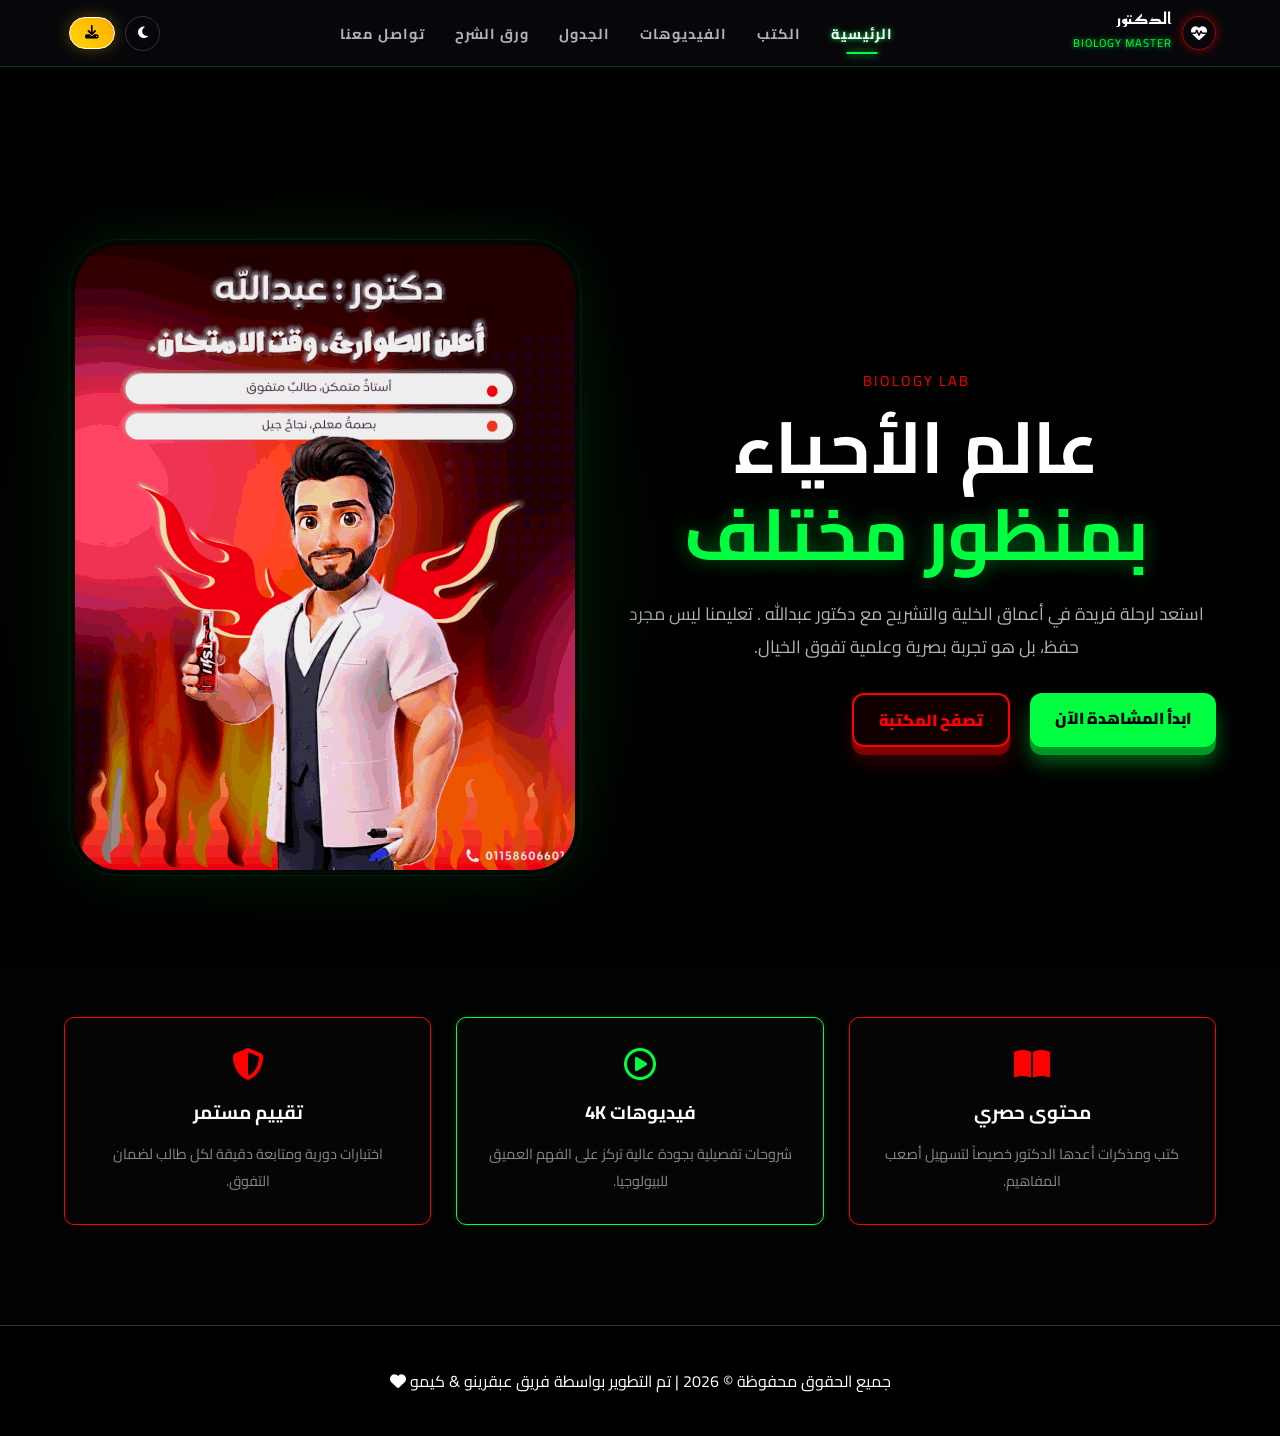
==== commit 03a14c2a: "Add files via upload" ====
--- a/index.html
+++ b/index.html
@@ -198,12 +198,6 @@
         </div>
     </div>
 
-    <!-- إشعار التحديث الجديد -->
-    <div id="update-toast" class="update-toast">
-        <span><i class="fa-solid fa-cloud-arrow-down"></i> يوجد تحديث جديد للمنصة!</span>
-        <button id="reload-button">تحديث الآن</button>
-    </div>
-
     <script type="module">
         import { initializeApp } from "https://www.gstatic.com/firebasejs/12.9.0/firebase-app.js";
         import { getAuth, onAuthStateChanged, signOut } from "https://www.gstatic.com/firebasejs/12.9.0/firebase-auth.js";
--- a/style.css
+++ b/style.css
@@ -50,7 +50,6 @@
 }
 
 body { background-color: var(--bg-color); color: var(--text-white); direction: rtl; }
-body.light-mode { background-color: var(--bg-color); color: var(--text-white); }
 a { text-decoration: none; color: inherit; transition: 0.3s; }
 ul { list-style: none; }
 
@@ -310,12 +309,6 @@
     background-image: linear-gradient(rgba(2, 2, 2, 0.7), rgba(2, 2, 2, 0.9)), url('https://images.unsplash.com/photo-1530026405186-ed1f139313f8?q=80&w=1920&auto=format&fit=crop');
     background-size: cover;
     background-position: center;
-}
-
-.hero::before {
-    height: 100%;
-    background-image: linear-gradient(rgba(0, 0, 0, 0.2), rgba(0, 0, 0, 0.7)), url('6.jpeg');
-    animation: kenburns-blur 25s linear infinite alternate;
 }
 
 .schedule-container {
@@ -654,13 +647,6 @@
         align-items: center;
     }
     
-    .hero-text {
-        text-align: center;
-        display: flex;
-        flex-direction: column;
-        align-items: center;
-    }
-    
     .doctor-img {
         max-height: 55vh; /* تكبير الصورة في الموبايل أيضاً */
         margin-bottom: 20px;
@@ -751,20 +737,6 @@
     from { box-shadow: 0 0 5px var(--neon-green); }
     to { box-shadow: 0 0 25px var(--neon-green), 0 0 10px #fff; }
 }
-
-/* --- Update Notification Toast --- */
-.update-toast {
-    position: fixed; bottom: -100px; left: 50%; transform: translateX(-50%);
-    background: var(--neon-gold); color: #000;
-    padding: 15px 25px; border-radius: 12px;
-    box-shadow: 0 10px 30px rgba(0,0,0,0.4);
-    z-index: 100001;
-    display: flex; align-items: center; gap: 15px;
-    transition: bottom 0.5s cubic-bezier(0.68, -0.55, 0.27, 1.55);
-    font-weight: bold;
-}
-.update-toast.show { bottom: 20px; }
-.update-toast button { background: #000; color: var(--neon-gold); border: none; padding: 8px 15px; border-radius: 8px; cursor: pointer; font-weight: bold; }
 
 .news-modal-overlay {
     position: fixed; 
